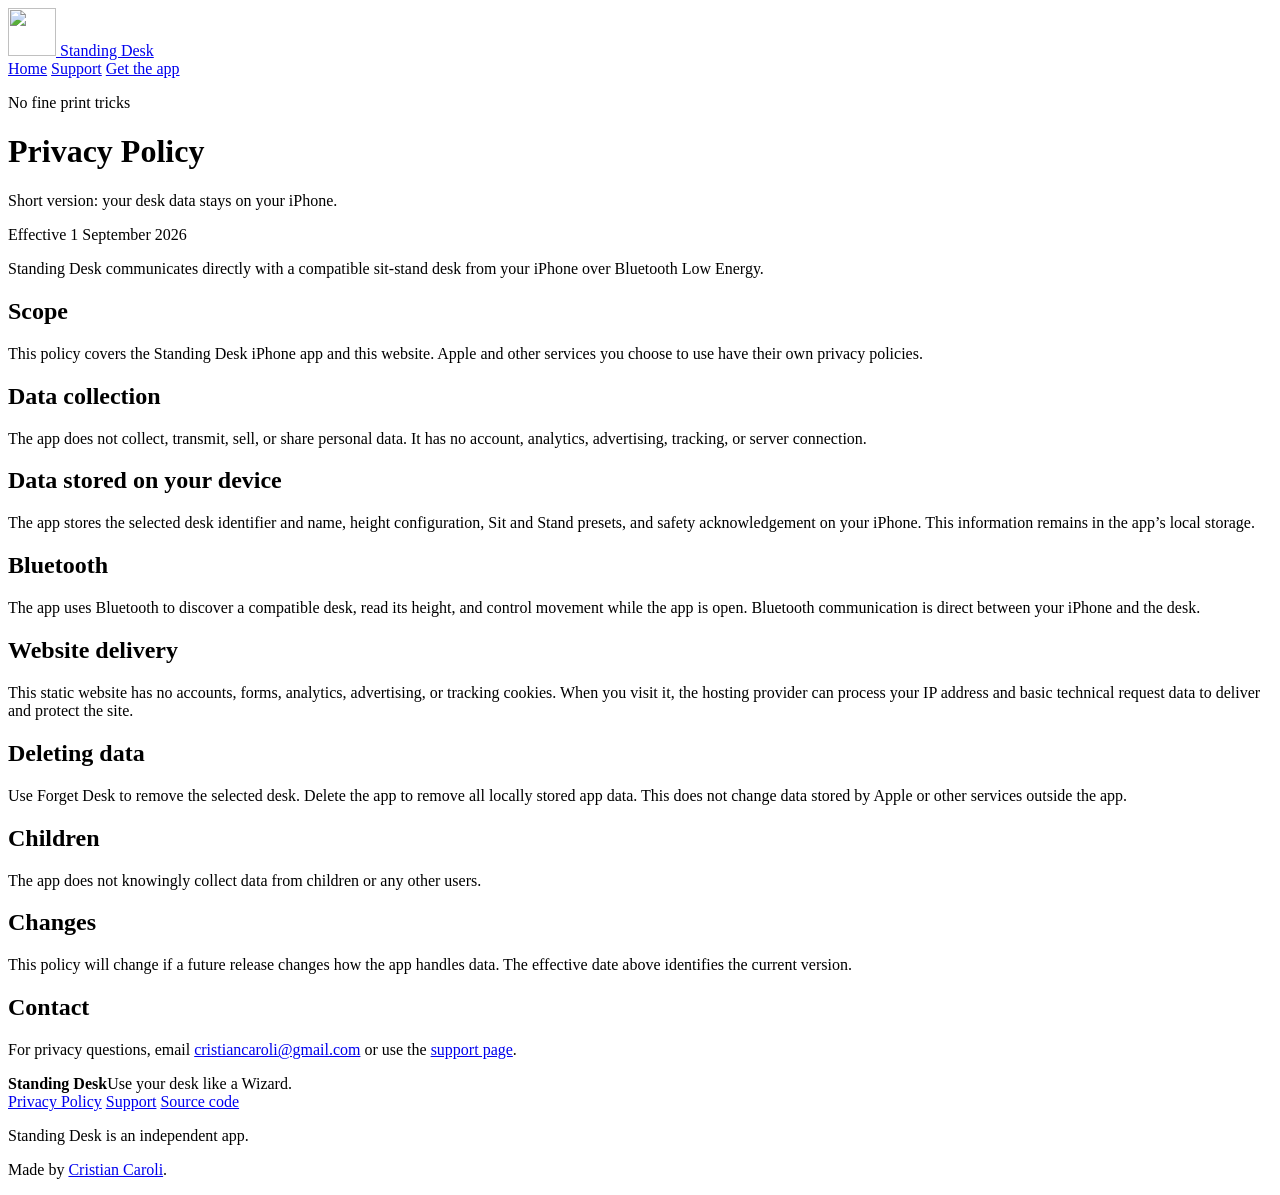
==== app-store-release-prep/web/privacy.html @ 41fad3ce "Link creator website in public site footers" ====
<!doctype html>
<html lang="en">
<head>
  <meta charset="utf-8">
  <meta name="viewport" content="width=device-width, initial-scale=1">
  <meta name="description" content="Standing Desk privacy policy. The app has no accounts, analytics, advertising, tracking, or server connection.">
  <meta name="robots" content="index, follow">
  <meta name="theme-color" content="#f7cf45">
  <link rel="canonical" href="https://standingdesk.salsaparapizza.com/privacy.html">
  <link rel="icon" href="/assets/app-icon.png" type="image/png">
  <meta property="og:title" content="Privacy Policy — Standing Desk">
  <meta property="og:description" content="No accounts, analytics, advertising, tracking, or server connection. Your desk data stays on your iPhone.">
  <meta property="og:type" content="website">
  <meta property="og:url" content="https://standingdesk.salsaparapizza.com/privacy.html">
  <meta property="og:image" content="https://standingdesk.salsaparapizza.com/assets/og.png">
  <meta name="twitter:card" content="summary_large_image">
  <meta name="twitter:title" content="Privacy Policy — Standing Desk">
  <meta name="twitter:description" content="Your desk data stays on your iPhone. No account, analytics, advertising, tracking, or server connection.">
  <meta name="twitter:image" content="https://standingdesk.salsaparapizza.com/assets/og.png">
  <title>Privacy Policy — Standing Desk</title>
  <link rel="stylesheet" href="/styles.css">
  <script type="application/ld+json">
  {
    "@context": "https://schema.org",
    "@type": "WebPage",
    "@id": "https://standingdesk.salsaparapizza.com/privacy.html#webpage",
    "url": "https://standingdesk.salsaparapizza.com/privacy.html",
    "name": "Privacy Policy — Standing Desk",
    "description": "Standing Desk privacy policy. The app has no accounts, analytics, advertising, tracking, or server connection.",
    "isPartOf": { "@id": "https://standingdesk.salsaparapizza.com/#website" },
    "inLanguage": "en-US",
    "dateModified": "2026-09-01"
  }
  </script>
</head>
<body class="subpage">
  <header class="site-header">
    <a class="brand" href="/" aria-label="Standing Desk home">
      <img src="/assets/app-icon.png" alt="" width="48" height="48">
      <span>Standing Desk</span>
    </a>
    <nav aria-label="Main navigation">
      <a href="/">Home</a>
      <a href="/support.html">Support</a>
      <a class="nav-pill" href="https://apps.apple.com/app/id6806345999">Get the app</a>
    </nav>
  </header>

  <main class="document-main">
    <div class="document-hero document-privacy">
      <p class="section-kicker">No fine print tricks</p>
      <h1>Privacy Policy</h1>
      <p>Short version: your desk data stays on your iPhone.</p>
      <span>Effective 1 September 2026</span>
    </div>

    <article class="document-body">
      <p class="document-lede">Standing Desk communicates directly with a compatible sit-stand desk from your iPhone over Bluetooth Low Energy.</p>

      <section>
        <h2>Scope</h2>
        <p>This policy covers the Standing Desk iPhone app and this website. Apple and other services you choose to use have their own privacy policies.</p>
      </section>

      <section>
        <h2>Data collection</h2>
        <p>The app does not collect, transmit, sell, or share personal data. It has no account, analytics, advertising, tracking, or server connection.</p>
      </section>

      <section>
        <h2>Data stored on your device</h2>
        <p>The app stores the selected desk identifier and name, height configuration, Sit and Stand presets, and safety acknowledgement on your iPhone. This information remains in the app’s local storage.</p>
      </section>

      <section>
        <h2>Bluetooth</h2>
        <p>The app uses Bluetooth to discover a compatible desk, read its height, and control movement while the app is open. Bluetooth communication is direct between your iPhone and the desk.</p>
      </section>

      <section>
        <h2>Website delivery</h2>
        <p>This static website has no accounts, forms, analytics, advertising, or tracking cookies. When you visit it, the hosting provider can process your IP address and basic technical request data to deliver and protect the site.</p>
      </section>

      <section>
        <h2>Deleting data</h2>
        <p>Use Forget Desk to remove the selected desk. Delete the app to remove all locally stored app data. This does not change data stored by Apple or other services outside the app.</p>
      </section>

      <section>
        <h2>Children</h2>
        <p>The app does not knowingly collect data from children or any other users.</p>
      </section>

      <section>
        <h2>Changes</h2>
        <p>This policy will change if a future release changes how the app handles data. The effective date above identifies the current version.</p>
      </section>

      <section>
        <h2>Contact</h2>
        <p>For privacy questions, email <a href="mailto:cristiancaroli@gmail.com">cristiancaroli@gmail.com</a> or use the <a href="/support.html">support page</a>.</p>
      </section>
    </article>
  </main>

  <footer>
    <div class="footer-brand"><strong>Standing Desk</strong><span>Use your desk like a Wizard.</span></div>
    <div class="footer-links">
      <a href="/privacy.html" aria-current="page">Privacy Policy</a>
      <a href="/support.html">Support</a>
      <a href="https://github.com/cris7ian/standing-desk">Source code</a>
    </div>
    <p>Standing Desk is an independent app.</p>
    <p>Made by <a href="https://cristiancaroli.com">Cristian Caroli</a>.</p>
  </footer>
</body>
</html>
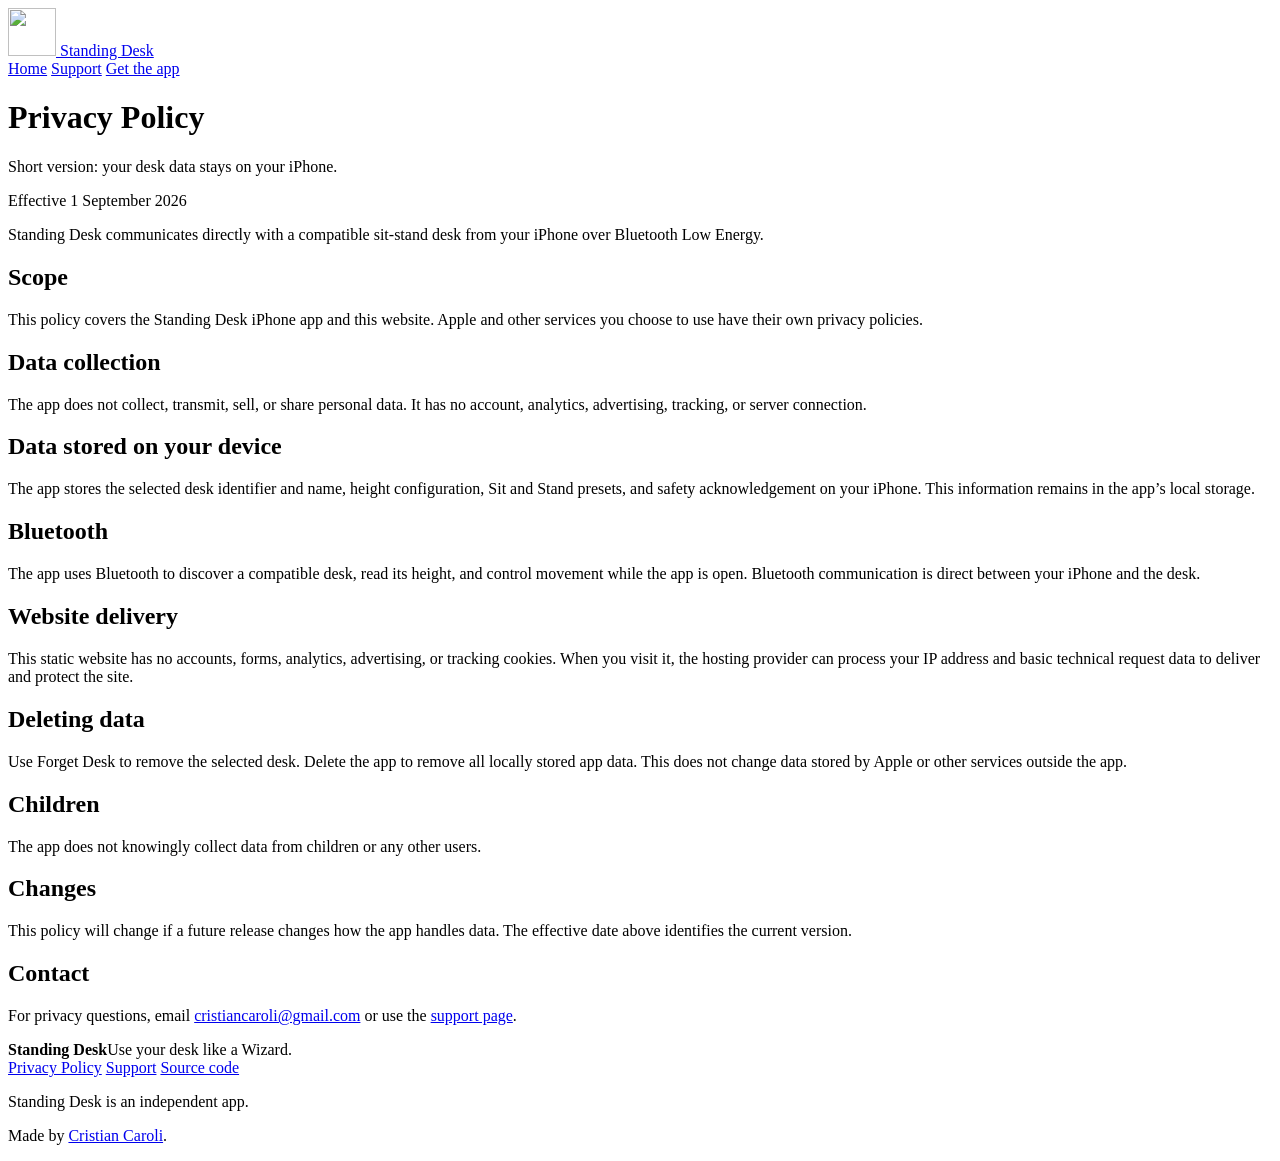
==== commit 0d5824a3: "Simplify website copy" ====
--- a/app-store-release-prep/web/privacy.html
+++ b/app-store-release-prep/web/privacy.html
@@ -48,7 +48,6 @@
 
   <main class="document-main">
     <div class="document-hero document-privacy">
-      <p class="section-kicker">No fine print tricks</p>
       <h1>Privacy Policy</h1>
       <p>Short version: your desk data stays on your iPhone.</p>
       <span>Effective 1 September 2026</span>
